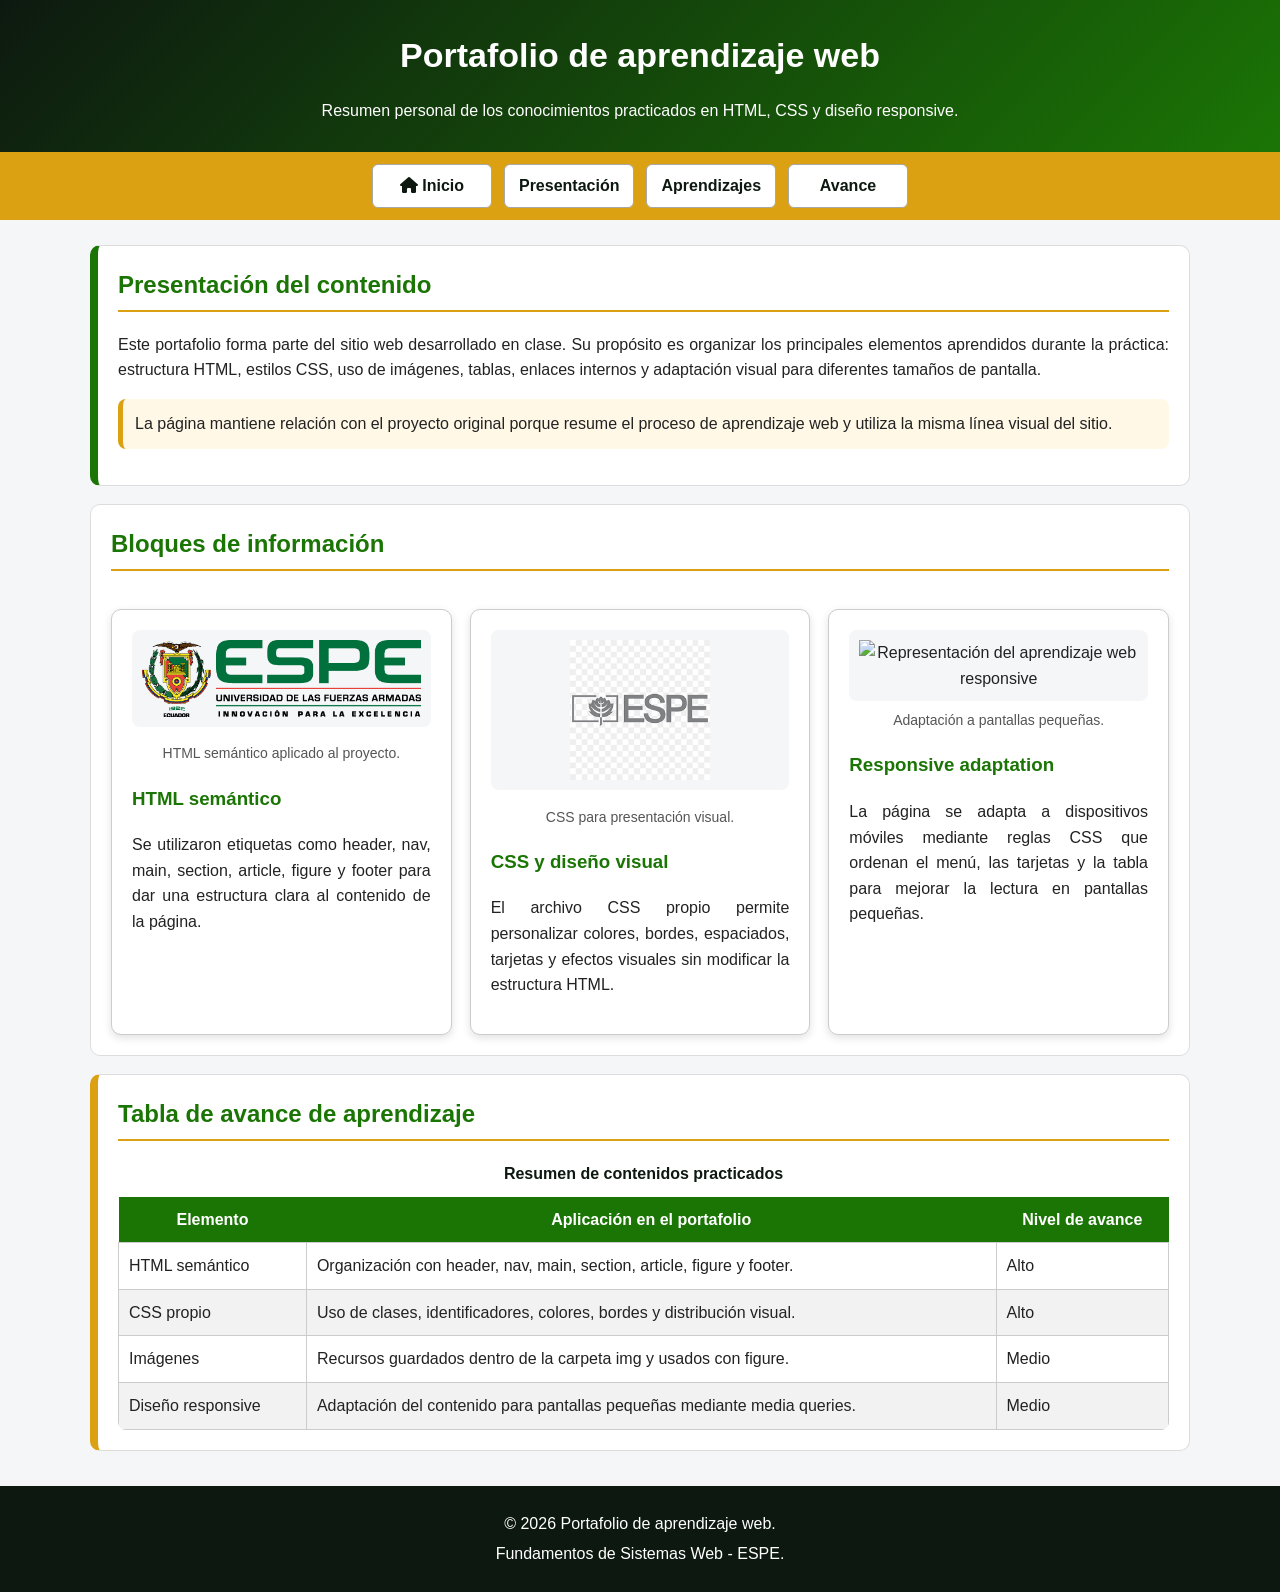
==== PracticaBootstrap/portafolio.html @ 0535f91b "Add files via upload" ====
<!DOCTYPE html>
<html lang="es">

<head>
    <meta charset="UTF-8">
    <meta name="viewport" content="width=device-width, initial-scale=1.0">
    <title>Portafolio de aprendizaje web</title>

    <link rel="icon" href="img/mundito.ico" type="image/x-icon">
    <link rel="stylesheet" href="https://cdnjs.cloudflare.com/ajax/libs/font-awesome/6.5.0/css/all.min.css">
    <link rel="stylesheet" href="css/general.css">
    <link rel="stylesheet" href="css/portafolio.css">
</head>

<body>

    <header id="encabezado-portafolio">
        <h1>Portafolio de aprendizaje web</h1>
        <p>Resumen personal de los conocimientos practicados en HTML, CSS y diseño responsive.</p>
    </header>

    <nav class="menu-portafolio">
        <a href="index.html">
            <i class="fa-solid fa-house"></i>
            Inicio
        </a>
        <a href="#presentacion-portafolio">Presentación</a>
        <a href="#bloques-aprendizaje">Aprendizajes</a>
        <a href="#tabla-avance">Avance</a>
    </nav>

    <main>

        <section id="presentacion-portafolio" class="seccion-principal">
            <h2>Presentación del contenido</h2>
            <p>
                Este portafolio forma parte del sitio web desarrollado en clase. Su propósito es
                organizar los principales elementos aprendidos durante la práctica: estructura HTML,
                estilos CSS, uso de imágenes, tablas, enlaces internos y adaptación visual para
                diferentes tamaños de pantalla.
            </p>
            <p class="mensaje-destacado">
                La página mantiene relación con el proyecto original porque resume el proceso de
                aprendizaje web y utiliza la misma línea visual del sitio.
            </p>
        </section>

        <section id="bloques-aprendizaje" class="contenedor-tarjetas">
            <h2>Bloques de información</h2>

            <article class="tarjeta-portafolio" id="tarjeta-html">
                <figure>
                    <img src="img/html_semantico.png" alt="Representación del aprendizaje de HTML semántico">
                    <figcaption>HTML semántico aplicado al proyecto.</figcaption>
                </figure>
                <h3>HTML semántico</h3>
                <p>
                    Se utilizaron etiquetas como header, nav, main, section, article, figure y footer
                    para dar una estructura clara al contenido de la página.
                </p>
            </article>

            <article class="tarjeta-portafolio" id="tarjeta-css">
                <figure>
                    <img src="img/css_responsive.png" alt="Representación de estilos CSS y diseño responsive">
                    <figcaption>CSS para presentación visual.</figcaption>
                </figure>
                <h3>CSS y diseño visual</h3>
                <p>
                    El archivo CSS propio permite personalizar colores, bordes, espaciados, tarjetas
                    y efectos visuales sin modificar la estructura HTML.
                </p>
            </article>

            <article class="tarjeta-portafolio" id="tarjeta-responsive">
                <figure>
                    <img src="img/aprendizaje_web.png" alt="Representación del aprendizaje web responsive">
                    <figcaption>Adaptación a pantallas pequeñas.</figcaption>
                </figure>
                <h3>Responsive adaptation</h3>
                <p>
                    La página se adapta a dispositivos móviles mediante reglas CSS que ordenan el menú,
                    las tarjetas y la tabla para mejorar la lectura en pantallas pequeñas.
                </p>
            </article>
        </section>

        <section id="tabla-avance" class="seccion-tabla">
            <h2>Tabla de avance de aprendizaje</h2>

            <table>
                <caption>Resumen de contenidos practicados</caption>
                <thead>
                    <tr>
                        <th>Elemento</th>
                        <th>Aplicación en el portafolio</th>
                        <th>Nivel de avance</th>
                    </tr>
                </thead>
                <tbody>
                    <tr>
                        <td>HTML semántico</td>
                        <td>Organización con header, nav, main, section, article, figure y footer.</td>
                        <td>Alto</td>
                    </tr>
                    <tr>
                        <td>CSS propio</td>
                        <td>Uso de clases, identificadores, colores, bordes y distribución visual.</td>
                        <td>Alto</td>
                    </tr>
                    <tr>
                        <td>Imágenes</td>
                        <td>Recursos guardados dentro de la carpeta img y usados con figure.</td>
                        <td>Medio</td>
                    </tr>
                    <tr>
                        <td>Diseño responsive</td>
                        <td>Adaptación del contenido para pantallas pequeñas mediante media queries.</td>
                        <td>Medio</td>
                    </tr>
                </tbody>
            </table>
        </section>

    </main>

    <footer class="pie-portafolio">
        <p>&copy; 2026 Portafolio de aprendizaje web.</p>
        <p>Fundamentos de Sistemas Web - ESPE.</p>
    </footer>

</body>

</html>
---- PracticaBootstrap/css/general.css ----
/* ============================================================
   general.css
   Archivo CSS general para TODAS las páginas del sitio.
   Aquí se colocan estilos compartidos: reinicio básico, etiquetas,
   navegación, formularios, tablas, multimedia y utilidades.

   Para enseñar poco a poco:
   1. Copiar este archivo completo.
   2. Comentar o descomentar bloques según el tema de clase.
   3. Mostrar cómo cambia la página al guardar y actualizar navegador.
   ============================================================ */


/* ============================================================
   BLOQUE 1: SELECTOR UNIVERSAL (*)
   Aplica a todos los elementos HTML.
   Sirve para controlar el cálculo de tamaños y quitar espacios
   inesperados del navegador.
   ============================================================ */

* {
    box-sizing: border-box;
}


/* ============================================================
   BLOQUE 2: ESTILO GENERAL DEL BODY
   body representa todo el contenido visible de la página.
   Aquí se define fuente, color de texto, color de fondo,
   margen e interlineado.
   ============================================================ */

body {
    margin: 0;
    font-family: Arial, Helvetica, sans-serif;
    background-color: #f4f6f8;
    color: #222222;
    line-height: 1.6;
}


/* ============================================================
   BLOQUE 3: SELECTORES DE ETIQUETA
   Estos estilos afectan directamente a etiquetas HTML.
   Ejemplos: h1, h2, p, a, img.
   ============================================================ */

h1 {
    margin: 0;
    font-size: 34px;
    text-align: center;
}

h2 {
    color: #1b7505;
    margin-top: 0;
    border-bottom: 2px solid #dba112;
    padding-bottom: 6px;
}

h3 {
    color: #0d1910;
}

p {
    font-size: 16px;
    text-align: justify;
}

a {
    color: #1b7505;
    text-decoration: none;
}

a:hover {
    text-decoration: underline;
}


/* ============================================================
   BLOQUE 4: HEADER Y FOOTER
   header se usa para el encabezado.
   footer se usa para el pie de página.
   ============================================================ */

header {
    background-color: #0d1910;
    color: white;
    padding: 28px 16px;
    text-align: center;
}

header p {
    text-align: center;
    margin-bottom: 0;
}

footer {
    background-color: #0d1910;
    color: white;
    text-align: center;
    padding: 20px;
    margin-top: 30px;
}

footer p {
    text-align: center;
    margin: 5px 0;
}

footer address {
    font-style: normal;
}


/* ============================================================
   BLOQUE 5: NAVEGACIÓN
   nav contiene enlaces internos y externos.
   display: flex permite ordenar los enlaces en fila.
   gap crea espacio entre enlaces.
   ============================================================ */

nav {
    background-color: #dba112;
    padding: 12px;
    text-align: center;
    display: flex;
    justify-content: center;
    flex-wrap: wrap;
    gap: 12px;
}

nav a {
    background-color: white;
    color: #0d1910;
    padding: 8px 14px;
    border-radius: 6px;
    font-weight: bold;
    border: 1px solid #a8a8a7;
}

nav a:hover {
    background-color: #1b7505;
    color: white;
    text-decoration: none;
}


/* ============================================================
   BLOQUE 6: ESTRUCTURA PRINCIPAL
   main contiene el contenido principal.
   section y article organizan bloques de información.
   ============================================================ */

main {
    width: 90%;
    max-width: 1100px;
    margin: 25px auto;
}

section,
article,
aside {
    background-color: white;
    padding: 20px;
    margin-bottom: 18px;
    border: 1px solid #dddddd;
    border-radius: 10px;
}


/* ============================================================
   BLOQUE 7: ASIDE
   aside contiene información complementaria.
   ============================================================ */

aside {
    width: 90%;
    max-width: 1100px;
    margin: 20px auto;
    background-color: #fff8e6;
}

aside i {
    margin-right: 8px;
    font-size: 20px;
    color: #1b7505;
}


/* ============================================================
   BLOQUE 8: IMÁGENES Y MULTIMEDIA
   max-width evita que las imágenes y videos se salgan
   del ancho disponible.
   ============================================================ */

img,
video,
iframe {
    max-width: 100%;
    border-radius: 8px;
}

figure {
    text-align: center;
    margin: 0;
}

figcaption {
    font-size: 14px;
    color: #555555;
    margin-top: 8px;
}


/* ============================================================
   BLOQUE 9: LISTAS
   ul sirve para listas sin orden.
   ol sirve para listas ordenadas.
   ============================================================ */

ul,
ol {
    padding-left: 28px;
}

li {
    margin-bottom: 6px;
}


/* ============================================================
   BLOQUE 10: TABLAS
   border-collapse une los bordes de las celdas.
   width: 100% hace que la tabla use todo el ancho disponible.
   ============================================================ */

table {
    width: 100%;
    border-collapse: collapse;
    background-color: white;
}

caption {
    font-weight: bold;
    margin-bottom: 10px;
    color: #0d1910;
}

th {
    background-color: #1b7505;
    color: white;
    padding: 10px;
}

td {
    padding: 10px;
    border: 1px solid #cccccc;
}

tr:nth-child(even) {
    background-color: #f2f2f2;
}


/* ============================================================
   BLOQUE 11: FORMULARIOS
   input, select, textarea y button son elementos comunes
   dentro de formularios.
   ============================================================ */

form {
    margin-top: 12px;
}

label {
    font-weight: bold;
}

input,
select,
textarea {
    width: 100%;
    padding: 9px;
    margin-top: 5px;
    border: 1px solid #a8a8a7;
    border-radius: 6px;
    font-size: 15px;
}

input[type="checkbox"],
input[type="radio"] {
    width: auto;
    margin-right: 6px;
}

textarea {
    resize: vertical;
}

button {
    background-color: #1b7505;
    color: white;
    border: none;
    padding: 10px 18px;
    border-radius: 6px;
    cursor: pointer;
    font-weight: bold;
}

button:hover {
    background-color: #0d1910;
}


/* ============================================================
   BLOQUE 12: ATRIBUTOS Y ESTADOS DE FORMULARIO
   :focus se activa cuando el usuario selecciona un campo.
   :required permite explicar campos obligatorios.
   ============================================================ */

input:focus,
select:focus,
textarea:focus {
    outline: 2px solid #dba112;
    border-color: #1b7505;
}

input:required,
select:required,
textarea:required {
    border-left: 5px solid #dba112;
}


/* ============================================================
   BLOQUE 13: DETAILS, SUMMARY, PROGRESS Y METER
   Se usan para contenido desplegable y barras de progreso.
   ============================================================ */

details {
    background-color: #f4f6f8;
    padding: 12px;
    border-radius: 8px;
    border: 1px solid #dddddd;
    margin-bottom: 10px;
}

summary {
    cursor: pointer;
    font-weight: bold;
    color: #1b7505;
}

progress,
meter {
    width: 260px;
    height: 20px;
}


/* ============================================================
   BLOQUE 14: TEXTO TÉCNICO
   code, pre y kbd ayudan a explicar código dentro de HTML.
   ============================================================ */

code {
    background-color: #eeeeee;
    color: #b00020;
    padding: 2px 5px;
    border-radius: 4px;
}

pre {
    background-color: #0d1910;
    color: white;
    padding: 15px;
    border-radius: 8px;
    overflow-x: auto;
}

kbd {
    background-color: #222222;
    color: white;
    padding: 3px 6px;
    border-radius: 4px;
}


/* ============================================================
   BLOQUE 15: SELECTORES DE CLASE
   Una clase se escribe con punto.
   En HTML se usa así: class="centrado"
   ============================================================ */

.centrado {
    text-align: center;
}

.texto-verde {
    color: #1b7505;
}

.texto-dorado {
    color: #dba112;
}

.caja-destacada {
    background-color: #fff8e6;
    border: 2px solid #dba112;
    padding: 15px;
    border-radius: 8px;
}


/* ============================================================
   BLOQUE 16: SELECTORES DE ID
   Un id se escribe con numeral.
   En HTML se usa así: id="objetivo"
   ============================================================ */

#objetivo {
    border-left: 6px solid #1b7505;
}

#intereses {
    border-left: 6px solid #dba112;
}

#multimedia {
    border-left: 6px solid #0d1910;
}


/* ============================================================
   BLOQUE 17: RESPONSIVE BÁSICO
   Cuando la pantalla es pequeña, el menú se acomoda en columna.
   Esto prepara el camino hacia CSS responsive.
   ============================================================ */

/* Se aplica solo cuando la pantalla mide 700px o menos, normalmente celulares o tablets pequeñas */
@media (max-width: 700px) {

    /* Selecciona el menú de navegación */
    nav {
        /* Coloca los elementos del menú uno debajo del otro */
        flex-direction: column;
    }

    /* Selecciona cada enlace dentro del menú */
    nav a {
        /* Hace que cada enlace ocupe todo el ancho disponible */
        width: 100%;

        /* Centra el texto dentro de cada enlace */
        text-align: center;
    }

    /* Selecciona el título principal de la página */
    h1 {
        /* Reduce el tamaño del título para que no se vea muy grande en celular */
        font-size: 26px;
    }

    /* Selecciona el contenido principal y la barra lateral */
    main,
    aside {
        /* Hace que ocupen el 95% del ancho, dejando un pequeño margen */
        width: 95%;
    }

    /* Selecciona secciones, artículos y barra lateral */
    section,
    article,
    aside {
        /* Reduce el espacio interno para aprovechar mejor la pantalla pequeña */
        padding: 15px;
    }

    /* Selecciona las tablas */
    table {
        /* Reduce el tamaño del texto de la tabla para que entre mejor */
        font-size: 14px;
    }

    /* Selecciona campos de formulario y botones */
    input,
    select,
    textarea,
    button {
        /* Ocupa todo el ancho disponible del contenedor */
        width: 100%;
        /* Impide que el elemento crezca más allá del ancho de su contenedor */
        max-width: 100%;
        /* Hace que padding y bordes se incluyan dentro del ancho total */
        box-sizing: border-box;
        /* Tamaño de texto cómodo para lectura y uso en dispositivos móviles */
        font-size: 16px;
    }

    input,
    select,
    textarea,
    button,
    meter,
    progress,
    audio {
        /* Ocupa todo el ancho disponible del contenedor */
        width: 100%;
        /* Impide que el elemento crezca más allá del ancho de su contenedor */
        max-width: 100%;
        /* Hace que padding y bordes se incluyan dentro del ancho total */
        box-sizing: border-box;
        /* Tamaño de texto cómodo para lectura y uso en dispositivos móviles */
        font-size: 16px;
    }
}
---- PracticaBootstrap/css/portafolio.css ----
/* ============================================================
   portafolio.css
   Archivo CSS propio para portafolio.html.
   Contiene estilos específicos para la nueva página solicitada.
   ============================================================ */

#encabezado-portafolio {
    background: linear-gradient(135deg, #0d1910, #1b7505);
}

.menu-portafolio a {
    min-width: 120px;
}

.seccion-principal {
    border-left: 8px solid #1b7505;
    background-color: #ffffff;
}

.mensaje-destacado {
    background-color: #fff8e6;
    border-left: 5px solid #dba112;
    padding: 12px;
    border-radius: 8px;
}

.contenedor-tarjetas {
    display: grid;
    grid-template-columns: repeat(3, 1fr);
    gap: 18px;
    background-color: #ffffff;
}

.contenedor-tarjetas h2 {
    grid-column: 1 / -1;
}

.tarjeta-portafolio {
    margin-bottom: 0;
    border: 1px solid #cccccc;
    box-shadow: 0 3px 8px rgba(0, 0, 0, 0.12);
    transition: transform 0.3s ease, border-color 0.3s ease;
}

.tarjeta-portafolio:hover {
    transform: translateY(-5px);
    border-color: #1b7505;
}

.tarjeta-portafolio img {
    width: 100%;
    max-height: 160px;
    object-fit: contain;
    background-color: #f4f6f8;
    padding: 10px;
}

#tarjeta-html h3,
#tarjeta-css h3,
#tarjeta-responsive h3 {
    color: #1b7505;
}

.seccion-tabla {
    border-left: 8px solid #dba112;
}

.seccion-tabla table {
    overflow: hidden;
    border-radius: 8px;
}

.pie-portafolio {
    margin-top: 35px;
}

@media (max-width: 900px) {
    .contenedor-tarjetas {
        grid-template-columns: repeat(2, 1fr);
    }
}

@media (max-width: 700px) {
    .contenedor-tarjetas {
        grid-template-columns: 1fr;
    }

    .menu-portafolio a {
        min-width: 100%;
    }

    .seccion-tabla {
        overflow-x: auto;
    }
}
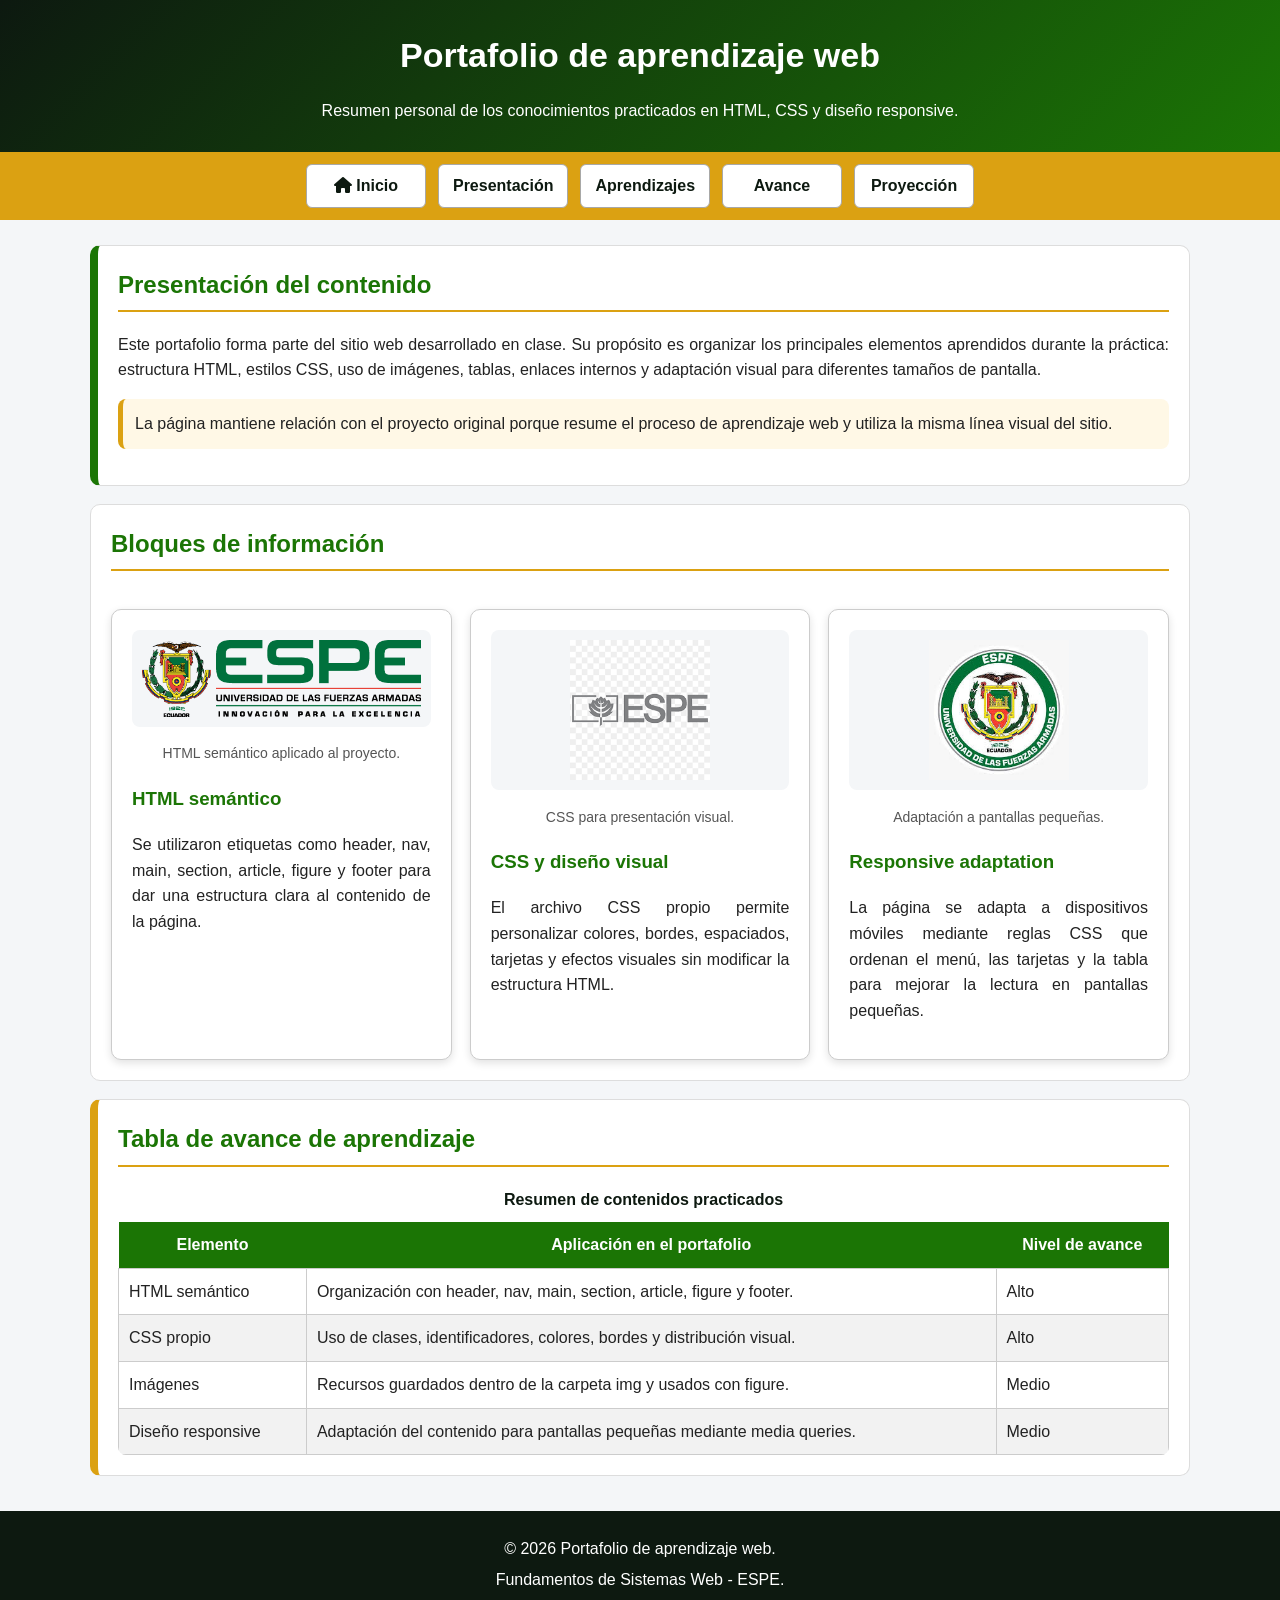
==== commit 9a7b7f46: "Add files via upload" ====
--- a/PracticaBootstrap/portafolio.html
+++ b/PracticaBootstrap/portafolio.html
@@ -27,6 +27,7 @@
         <a href="#presentacion-portafolio">Presentación</a>
         <a href="#bloques-aprendizaje">Aprendizajes</a>
         <a href="#tabla-avance">Avance</a>
+        <a href="pages/cto/proyeccion.html">Proyección</a>
     </nav>
 
     <main>
@@ -74,7 +75,7 @@
 
             <article class="tarjeta-portafolio" id="tarjeta-responsive">
                 <figure>
-                    <img src="img/aprendizaje_web.png" alt="Representación del aprendizaje web responsive">
+                    <img src="img/aprendizaje_web.jpg" alt="Representación del aprendizaje web responsive">
                     <figcaption>Adaptación a pantallas pequeñas.</figcaption>
                 </figure>
                 <h3>Responsive adaptation</h3>
